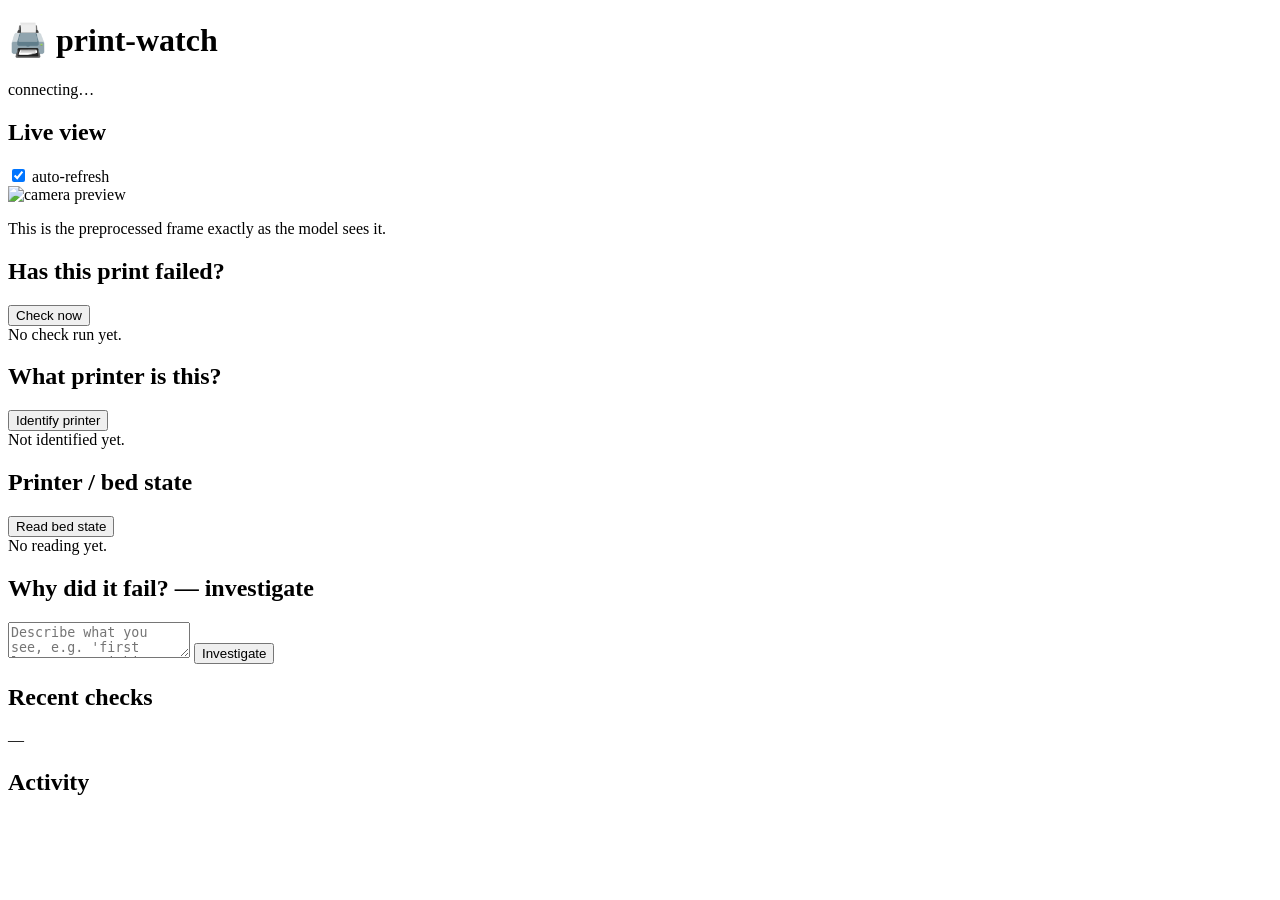
==== web/index.html @ e5d70018 "Add USB webcam capture, bed-state read, and web-grounded printer detection Camera: - Wire up host-PC" ====
<!doctype html>
<html lang="en">
  <head>
    <meta charset="utf-8" />
    <meta name="viewport" content="width=device-width, initial-scale=1" />
    <title>print-watch</title>
    <link rel="stylesheet" href="/style.css" />
  </head>
  <body>
    <header>
      <h1>🖨️ print-watch</h1>
      <div id="status" class="status">connecting…</div>
    </header>

    <main>
      <section class="panel preview">
        <div class="panel-head">
          <h2>Live view</h2>
          <label class="toggle"><input type="checkbox" id="autorefresh" checked /> auto-refresh</label>
        </div>
        <div class="frame">
          <img id="preview" alt="camera preview" />
        </div>
        <p class="hint">This is the preprocessed frame exactly as the model sees it.</p>
      </section>

      <section class="panel check">
        <div class="panel-head">
          <h2>Has this print failed?</h2>
          <button id="checkBtn" class="primary">Check now</button>
        </div>
        <div id="checkProgress" class="progress"></div>
        <div id="checkResult" class="result empty">No check run yet.</div>
      </section>

      <section class="panel printer">
        <div class="panel-head">
          <h2>What printer is this?</h2>
          <button id="printerBtn" class="primary">Identify printer</button>
        </div>
        <div id="printerProgress" class="progress"></div>
        <div id="printerResult" class="result empty">Not identified yet.</div>
      </section>

      <section class="panel bedstate">
        <div class="panel-head">
          <h2>Printer / bed state</h2>
          <button id="bedBtn" class="primary">Read bed state</button>
        </div>
        <div id="bedProgress" class="progress"></div>
        <div id="bedResult" class="result empty">No reading yet.</div>
      </section>

      <section class="panel troubleshoot">
        <h2>Why did it fail? — investigate</h2>
        <textarea id="symptom" rows="2" placeholder="Describe what you see, e.g. 'first layer not sticking on the left side' or 'print turned into spaghetti halfway up'"></textarea>
        <button id="tsBtn" class="primary">Investigate</button>
        <div id="tsResult"></div>
      </section>

      <section class="panel history">
        <h2>Recent checks</h2>
        <div id="history" class="history-list">—</div>
      </section>

      <section class="panel log">
        <h2>Activity</h2>
        <div id="log" class="logbox"></div>
      </section>
    </main>

    <script src="/app.js"></script>
  </body>
</html>
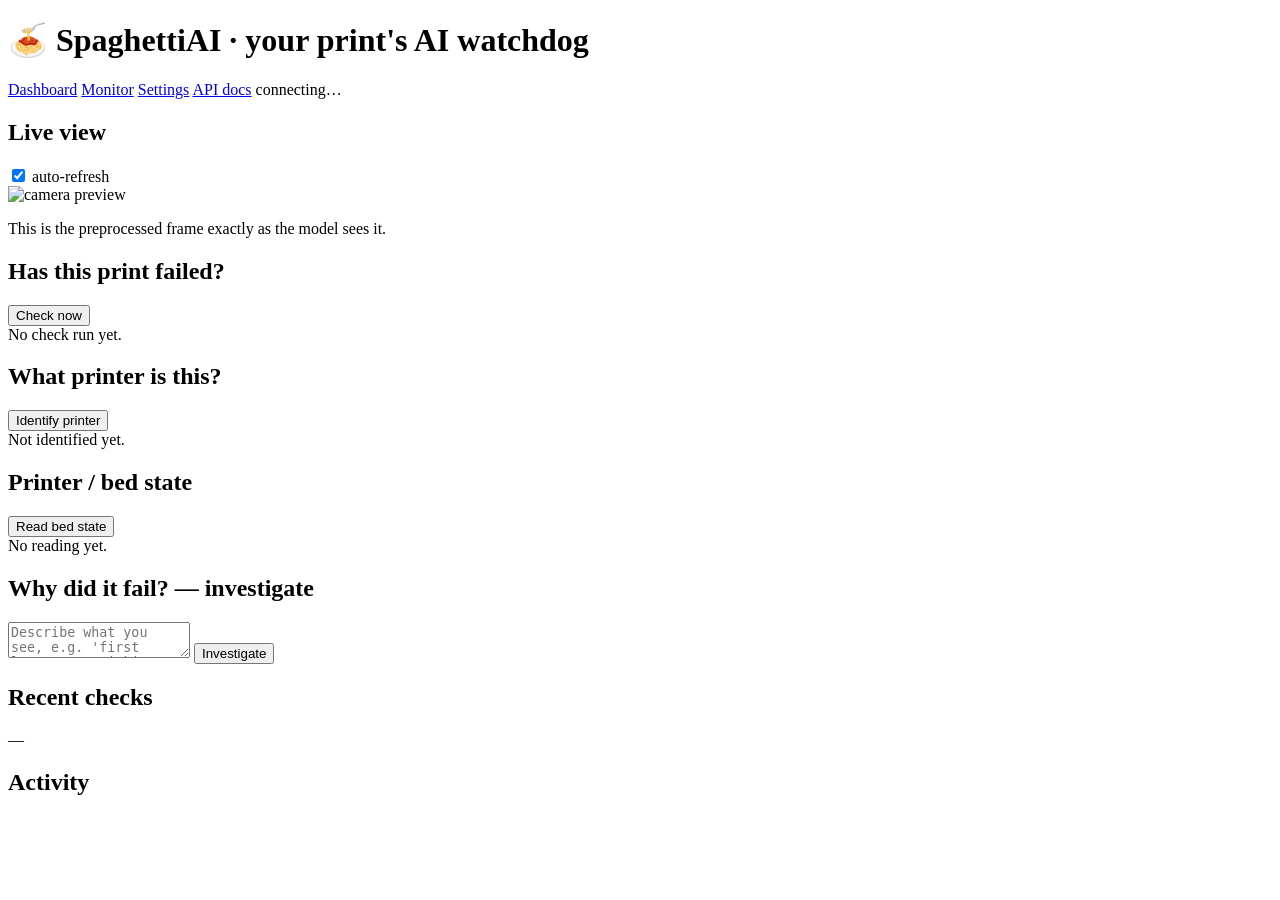
==== commit 807dd7f8: "Fix bed object detection; add no-bed red overlay + alert; camera-angle tips - Bed state: decompose i" ====
--- a/web/index.html
+++ b/web/index.html
@@ -3,13 +3,19 @@
   <head>
     <meta charset="utf-8" />
     <meta name="viewport" content="width=device-width, initial-scale=1" />
-    <title>print-watch</title>
+    <title>SpaghettiAI</title>
     <link rel="stylesheet" href="/style.css" />
   </head>
   <body>
     <header>
-      <h1>🖨️ print-watch</h1>
-      <div id="status" class="status">connecting…</div>
+      <h1>🍝 SpaghettiAI <span class="subtitle">· your print's AI watchdog</span></h1>
+      <nav class="nav">
+        <a href="/" class="active">Dashboard</a>
+        <a href="/monitor">Monitor</a>
+        <a href="/settings">Settings</a>
+        <a href="/docs">API docs</a>
+        <span id="status" class="status">connecting…</span>
+      </nav>
     </header>
 
     <main>
